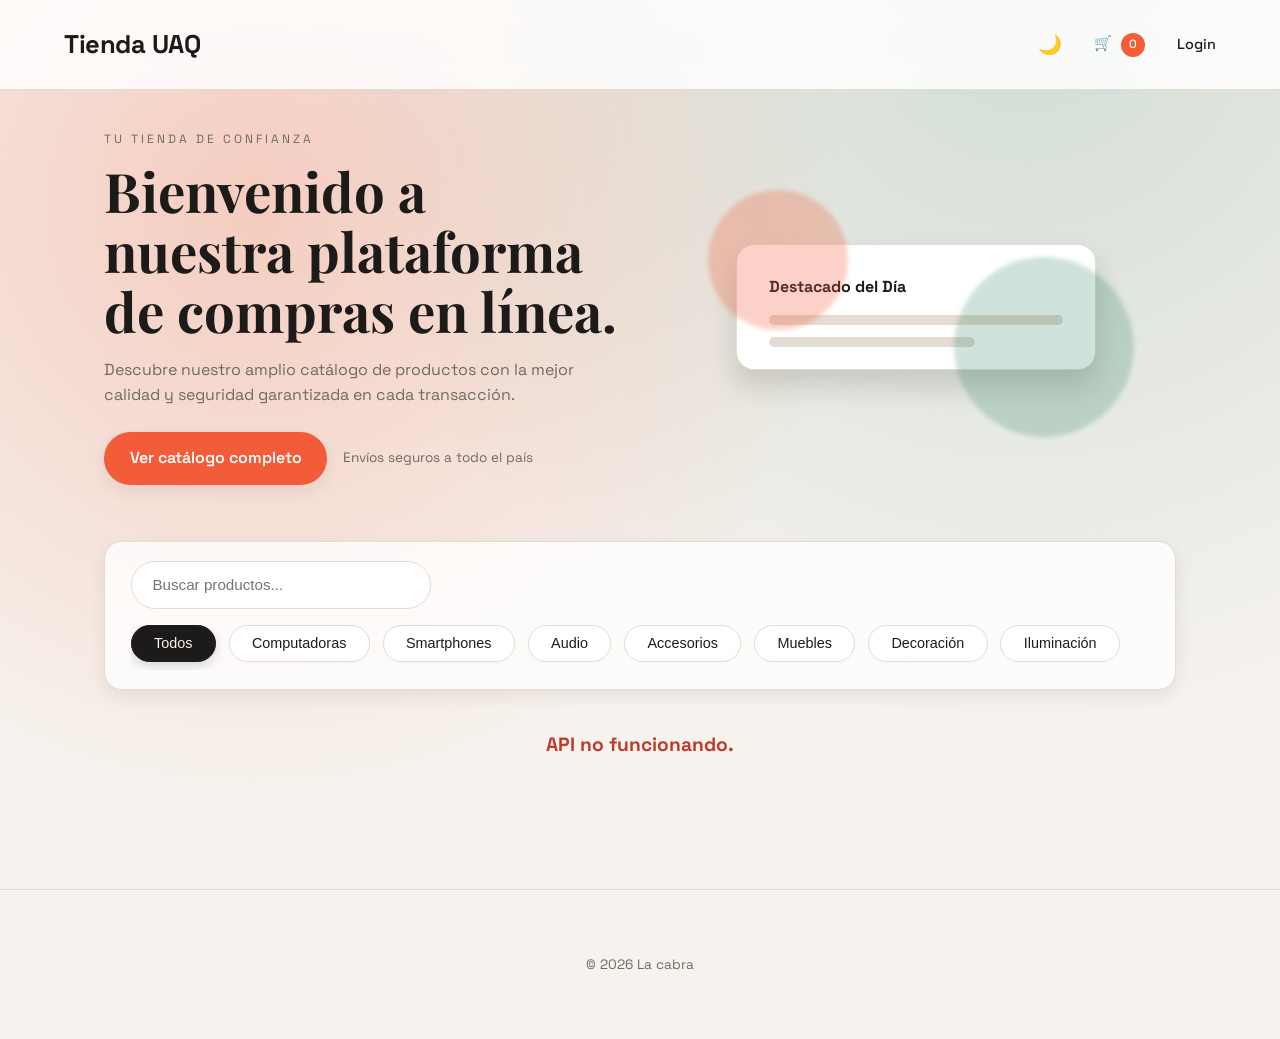
==== index.html @ 68d44f16 "first commit" ====
<!DOCTYPE html>
<html lang="es">
<head>
    <meta charset="UTF-8">
    <meta name="viewport" content="width=device-width, initial-scale=1.0">
    <title>E-Commerce UAQ | Tienda en Línea</title>
    <link rel="icon" href="data:image/svg+xml,<svg xmlns=%22http://www.w3.org/2000/svg%22 viewBox=%220 0 100 100%22><text y=%22.9em%22 font-size=%2290%22>🛍️</text></svg>">
    <link rel="stylesheet" href="styles.css">
</head>
<body>
    <header>
        <a href="index.html" class="logo">Tienda UAQ</a>
        <div class="nav-links">
            <button id="theme-toggle" class="icon-btn">🌙</button>
            <a href="cart.html">🛒 <span id="cart-count">0</span></a>
            <div id="user-chip" class="user-chip hidden">
                <span id="user-avatar" class="user-avatar">U</span>
                <span id="user-name" class="user-name">Usuario</span>
            </div>
            <a id="login-btn" href="#">Login</a>
            <a id="logout-btn" href="#" class="hidden">Logout</a>
        </div>
    </header>

    <main>
        <section class="hero">
            <div class="hero-content">
                <p class="eyebrow">Tu tienda de confianza</p>
                <h1>Bienvenido a nuestra plataforma de compras en línea.</h1>
                <p class="hero-subtitle">Descubre nuestro amplio catálogo de productos con la mejor calidad y seguridad garantizada en cada transacción.</p>
                <div class="hero-actions">
                    <a href="#product-grid" class="btn-primary">Ver catálogo completo</a>
                    <span class="hero-note">Envíos seguros a todo el país</span>
                </div>
            </div>
            <div class="hero-art">
                <div class="hero-card" id="featured-card" style="cursor: pointer; padding-bottom: 10px; height: auto;">
                    <div class="hero-card-title">Destacado del Día</div>
                    <div id="featured-content">
                        <!-- Placeholder mientras carga -->
                        <div class="hero-card-line"></div>
                        <div class="hero-card-line short"></div>
                    </div>
                </div>
                <div class="blob blob-1"></div>
                <div class="blob blob-2"></div>
            </div>
        </section>

        <section class="controls-section">
            <input type="text" id="search-bar" placeholder="Buscar productos...">
            <div id="category-filters" class="filters">
                <button class="filter-btn active" data-category="Todos">Todos</button>
                <button class="filter-btn" data-category="Computadoras">Computadoras</button>
                <button class="filter-btn" data-category="Smartphones">Smartphones</button>
                <button class="filter-btn" data-category="Audio">Audio</button>
                <button class="filter-btn" data-category="Accesorios">Accesorios</button>
                <button class="filter-btn" data-category="Muebles">Muebles</button>
                <button class="filter-btn" data-category="Decoración">Decoración</button>
                <button class="filter-btn" data-category="Iluminación">Iluminación</button>
            </div>
        </section>

        <div id="product-grid" class="product-grid">
            <!-- Productos generados por app.js -->
        </div>
    </main>

    <!-- Modal de Vista Rápida -->
    <div id="quick-view-modal" class="modal hidden">
        <div class="modal-content">
            <button id="close-modal" class="close-modal">&times;</button>
            <img id="modal-img" src="" alt="" class="modal-img">
            <div class="modal-body">
                <h2 id="modal-title">Título</h2>
                <p id="modal-price" class="price">$0</p>
                <p id="modal-desc">Descripción detallada.</p>
                <button id="modal-add-btn">Añadir al Carrito</button>
            </div>
        </div>
    </div>

    <!-- Contenedor para Notificaciones Toast -->
    <div id="toast-container"></div>

    <footer>
        <p>&copy; 2026 La cabra </p>
    </footer>

    <script type="module" src="app.js"></script>
</body>
</html>
---- styles.css ----
@import url('https://fonts.googleapis.com/css2?family=Playfair+Display:wght@500;700&family=Space+Grotesk:wght@400;500;600;700&display=swap');

:root {
    --primary: #1d1b19;
    --accent: #f25c38;
    --accent-strong: #d64a28;
    --bg: #f6f2ed;
    --card-bg: #ffffff;
    --text-muted: #6f6a62;
    --border: #e4dbd3;
    --shadow: 0 6px 16px rgba(34, 28, 23, 0.08);
    --hover-shadow: 0 16px 28px rgba(34, 28, 23, 0.16);
    --hero-grad: radial-gradient(circle at 20% 20%, rgba(242, 92, 56, 0.25), transparent 45%),
        radial-gradient(circle at 80% 0%, rgba(42, 126, 102, 0.18), transparent 50%);
}

[data-theme="dark"] {
    --primary: #f6f1eb;
    --accent: #f79c7c;
    --accent-strong: #f26f4f;
    --bg: #12100f;
    --card-bg: #1b1917;
    --text-muted: #b5afa6;
    --border: #2b2622;
    --shadow: 0 10px 24px rgba(0,0,0,0.35);
    --hover-shadow: 0 18px 34px rgba(0,0,0,0.5);
    --hero-grad: radial-gradient(circle at 20% 20%, rgba(242, 92, 56, 0.22), transparent 45%),
        radial-gradient(circle at 80% 0%, rgba(42, 126, 102, 0.2), transparent 50%);
}

* { margin: 0; padding: 0; box-sizing: border-box; transition: background-color 0.3s, color 0.3s; }

body {
    font-family: 'Space Grotesk', system-ui, sans-serif;
    background-color: var(--bg);
    background-image: var(--hero-grad);
    color: var(--primary);
    line-height: 1.6;
}

header {
    background: rgba(255, 255, 255, 0.85);
    padding: 1.5rem 5%;
    border-bottom: 1px solid var(--border);
    display: flex;
    justify-content: space-between;
    align-items: center;
    position: sticky;
    top: 0;
    z-index: 100;
    backdrop-filter: blur(12px);
}

[data-theme="dark"] header {
    background: rgba(27, 25, 23, 0.9);
}

.logo { font-size: 1.6rem; font-weight: 700; letter-spacing: -0.5px; text-decoration: none; color: var(--primary); }

.nav-links { display: flex; align-items: center; gap: 2rem; }
.nav-links a { text-decoration: none; color: var(--primary); font-weight: 500; font-size: 0.9rem; }

.user-chip {
    display: flex;
    align-items: center;
    gap: 0.6rem;
    padding: 0.35rem 0.75rem;
    border-radius: 999px;
    background: var(--card-bg);
    border: 1px solid var(--border);
    box-shadow: var(--shadow);
    font-size: 0.85rem;
}

.user-avatar {
    width: 28px;
    height: 28px;
    border-radius: 50%;
    background: var(--accent);
    color: #fff;
    display: grid;
    place-items: center;
    font-weight: 700;
    font-size: 0.8rem;
}

.user-name {
    font-weight: 600;
}

.icon-btn {
    background: none; border: none; font-size: 1.2rem; cursor: pointer; color: var(--primary);
}

#cart-count {
    background: var(--accent); color: white; padding: 2px 8px; border-radius: 20px; font-size: 0.75rem; margin-left: 5px;
    display: inline-block;
}
@keyframes bounce {
    0%, 100% { transform: scale(1); }
    50% { transform: scale(1.3); }
}
.bounce { animation: bounce 0.3s ease; }

main { max-width: 1200px; margin: 2.5rem auto 4rem; padding: 0 5%; }

/* Hero */
.hero {
    display: grid;
    grid-template-columns: repeat(auto-fit, minmax(260px, 1fr));
    gap: 2rem;
    align-items: center;
    margin-bottom: 3.5rem;
}
.hero-content h1 {
    font-family: 'Playfair Display', serif;
    font-size: clamp(2.2rem, 2.6vw + 1.6rem, 3.4rem);
    line-height: 1.1;
    margin-bottom: 1rem;
}
.eyebrow {
    text-transform: uppercase;
    letter-spacing: 3px;
    font-size: 0.75rem;
    color: var(--text-muted);
    margin-bottom: 0.75rem;
}
.hero-subtitle {
    max-width: 520px;
    color: var(--text-muted);
    font-size: 1rem;
    margin-bottom: 1.5rem;
}
.hero-actions {
    display: flex;
    align-items: center;
    gap: 1rem;
    flex-wrap: wrap;
}
.btn-primary {
    background: var(--accent);
    color: #fff;
    padding: 0.85rem 1.6rem;
    border-radius: 999px;
    text-decoration: none;
    font-weight: 600;
    box-shadow: var(--shadow);
}
.btn-primary:hover { background: var(--accent-strong); }
.hero-note { font-size: 0.85rem; color: var(--text-muted); }

.hero-art {
    position: relative;
    min-height: 260px;
    display: grid;
    place-items: center;
}
.hero-card {
    background: var(--card-bg);
    border: 1px solid var(--border);
    border-radius: 18px;
    padding: 1.8rem 2rem;
    width: min(360px, 90%);
    box-shadow: var(--hover-shadow);
}
.hero-card-title { font-weight: 700; margin-bottom: 1rem; }
.hero-card-line {
    height: 10px;
    background: var(--border);
    border-radius: 999px;
    margin-bottom: 0.75rem;
}
.hero-card-line.short { width: 70%; }
.blob {
    position: absolute;
    border-radius: 50%;
    filter: blur(2px);
    opacity: 0.8;
}
.blob-1 {
    width: 140px;
    height: 140px;
    background: rgba(242, 92, 56, 0.35);
    top: 5%;
    left: 10%;
}
.blob-2 {
    width: 180px;
    height: 180px;
    background: rgba(42, 126, 102, 0.28);
    bottom: 0;
    right: 8%;
}

/* Buscador y Filtros */
.controls-section {
    display: flex; justify-content: space-between; align-items: center; margin-bottom: 2.5rem; flex-wrap: wrap; gap: 1rem;
    padding: 1.2rem 1.6rem;
    background: rgba(255, 255, 255, 0.8);
    border-radius: 18px;
    border: 1px solid var(--border);
    box-shadow: var(--shadow);
}

#search-bar {
    padding: 0.9rem 1.3rem; border: 1px solid var(--border); border-radius: 25px; background: var(--card-bg);
    color: var(--primary); width: 300px; font-size: 0.95rem; outline: none;
}
#search-bar:focus { border-color: var(--accent); }

.filters { 
    display: flex; gap: 0.8rem; overflow-x: auto; padding-bottom: 0.5rem; scrollbar-width: none;
}
.filters::-webkit-scrollbar { display: none; }
.filter-btn {
    white-space: nowrap; padding: 0.6rem 1.4rem; border: 1px solid var(--border); border-radius: 25px; background: var(--card-bg);
    color: var(--primary); cursor: pointer; font-size: 0.9rem; font-weight: 500; transition: all 0.3s ease;
    box-shadow: 0 2px 5px rgba(0,0,0,0.02);
}
.filter-btn:hover { transform: translateY(-2px); box-shadow: 0 4px 10px rgba(0,0,0,0.08); border-color: var(--primary); }
.filter-btn.active { background: var(--primary); color: var(--bg); border-color: var(--primary); box-shadow: 0 4px 12px rgba(0,0,0,0.15); }

/* Productos */
.product-grid { display: grid; grid-template-columns: repeat(auto-fill, minmax(280px, 1fr)); gap: 2.5rem; }

.product-card {
    background: var(--card-bg); border-radius: 16px; overflow: hidden; box-shadow: var(--shadow);
    transition: transform 0.3s ease, box-shadow 0.3s ease; border: 1px solid var(--border);
}
.product-card:hover { transform: translateY(-5px); box-shadow: var(--hover-shadow); }

.product-image {
    height: 300px; background-size: cover; background-position: center; position: relative; cursor: pointer;
}
.quick-view-overlay {
    position: absolute; inset: 0; background: rgba(0,0,0,0.4); display: flex; align-items: center; justify-content: center;
    opacity: 0; transition: opacity 0.3s;
}
.quick-view-overlay span {
    background: white; color: black; padding: 0.8rem 1.5rem; border-radius: 25px; font-size: 0.85rem; font-weight: 600;
}
.product-image:hover .quick-view-overlay { opacity: 1; }

.product-info { padding: 1.5rem; }
.category { font-size: 0.75rem; text-transform: uppercase; letter-spacing: 1px; color: var(--text-muted); margin-bottom: 0.5rem; }
.product-info h3 { font-size: 1.1rem; margin-bottom: 1rem; font-weight: 600; }
.price { font-size: 1.1rem; font-weight: 700; color: var(--accent); }

.add-btn-small {
    background: var(--primary); color: var(--bg); border: none; width: 36px; height: 36px; border-radius: 50%;
    font-size: 1.2rem; cursor: pointer; display: flex; align-items: center; justify-content: center;
    transition: all 0.3s;
}
.add-btn-small:hover:not([disabled]) { background: var(--accent); transform: scale(1.1); }
.add-btn-small[disabled] { background: var(--border); color: var(--text-muted); cursor: not-allowed; }

/* Modal y Boton Disabled */
.btn-disabled { background: var(--border) !important; color: var(--text-muted) !important; cursor: not-allowed !important; }

/* Stock Badge y Estilos */
.out-of-stock-card { opacity: 0.7; filter: grayscale(40%); }
.out-of-stock-badge {
    position: absolute; top: 1rem; left: 1rem; background: #e74c3c; color: white;
    padding: 0.3rem 0.8rem; border-radius: 12px; font-size: 0.75rem; font-weight: bold;
    z-index: 10;
}
.stock-text { font-size: 0.8rem; color: #27ae60; font-weight: 600; margin-bottom: 0.2rem; }
.stock-text.stock-empty { color: #e74c3c; }

/* Toasts */
#toast-container { position: fixed; bottom: 2rem; right: 2rem; z-index: 1000; display: flex; flex-direction: column; gap: 0.5rem; }
.toast {
    background: var(--primary); color: var(--bg); padding: 1rem 1.5rem; border-radius: 8px; box-shadow: 0 4px 12px rgba(0,0,0,0.15);
    font-size: 0.9rem; font-weight: 500; animation: slideIn 0.3s ease forwards;
}
.toast.fade-out { animation: slideOut 0.3s ease forwards; }

@keyframes slideIn { from { transform: translateX(100%); opacity: 0; } to { transform: translateX(0); opacity: 1; } }
@keyframes slideOut { from { transform: translateX(0); opacity: 1; } to { transform: translateX(100%); opacity: 0; } }

/* Modal Quick View */
.modal {
    position: fixed; inset: 0; background: rgba(0,0,0,0.6); backdrop-filter: blur(4px);
    display: flex; align-items: center; justify-content: center; z-index: 2000;
}
.modal.hidden { display: none; }
.hidden { display: none !important; }
.modal-content {
    background: var(--card-bg); width: 90%; max-width: 800px; border-radius: 18px; overflow: hidden;
    display: grid; grid-template-columns: 1fr 1fr; position: relative; box-shadow: 0 20px 40px rgba(0,0,0,0.2);
}
.modal-img { width: 100%; height: 100%; object-fit: cover; min-height: 400px; }
.modal-body { padding: 3rem 2rem; display: flex; flex-direction: column; justify-content: center; }
.close-modal { position: absolute; top: 1rem; right: 1.5rem; background: none; border: none; font-size: 2rem; color: var(--text-muted); cursor: pointer; }
.modal-body h2 { font-size: 2rem; margin-bottom: 1rem; }
.modal-body .price { font-size: 1.5rem; margin-bottom: 1.5rem; }

/* User Chip & Nav */
.user-chip {
    display: inline-flex; align-items: center; gap: 8px; background: var(--border); 
    padding: 4px 12px 4px 4px; border-radius: 20px;
}
.user-avatar {
    width: 24px; height: 24px; background: var(--accent); color: white;
    border-radius: 50%; display: flex; align-items: center; justify-content: center;
    font-size: 0.8rem; font-weight: bold;
}
.user-name { font-size: 0.9rem; font-weight: 500; }
.modal-body p { color: var(--text-muted); margin-bottom: 2rem; line-height: 1.8; }
.modal-body button {
    background: var(--primary); color: var(--bg); padding: 1rem; border: none; border-radius: 8px;
    font-size: 1rem; font-weight: 600; cursor: pointer; transition: background 0.3s;
}
.modal-body button:hover { background: var(--accent); }

/* Modal Compra Exitosa */
.success-modal-content {
    display: flex;
    flex-direction: column;
    align-items: center;
    justify-content: center;
    padding: 4rem 2rem;
    text-align: center;
    max-width: 500px;
    grid-template-columns: 1fr; /* Quita las 2 columnas del modal original */
}

.success-icon {
    background: #27ae60;
    color: white;
    font-size: 4rem;
    width: 90px;
    height: 90px;
    display: flex;
    align-items: center;
    justify-content: center;
    border-radius: 50%;
    margin-bottom: 1.5rem;
    box-shadow: 0 10px 25px rgba(39, 174, 96, 0.35);
    animation: bounce 0.6s ease;
}

.success-modal-content h2 { margin-bottom: 0.5rem; font-size: 2.2rem; }
.success-modal-content p { color: var(--text-muted); font-size: 1.1rem; }
.success-modal-content .order-id { font-weight: bold; margin-top: 1rem; font-size: 1.25rem; color: var(--primary); }

@media (max-width: 900px) {
    .hero { margin-bottom: 3rem; }
    .hero-art { order: -1; }
}

@media (max-width: 768px) {
    header { padding: 1.1rem 5%; }
    .controls-section { padding: 1rem; }
    #search-bar { width: 100%; }
    .modal-content { grid-template-columns: 1fr; }
    .modal-img { height: 250px; min-height: auto; }
}

/* Carrito Page */
.cart-hero {
    background: rgba(255, 255, 255, 0.85);
    border: 1px solid var(--border);
    border-radius: 20px;
    padding: 2rem 2.2rem;
    box-shadow: var(--shadow);
    margin-bottom: 2.5rem;
}
[data-theme="dark"] .cart-hero { background: rgba(27, 25, 23, 0.9); }
.cart-title {
    font-family: 'Playfair Display', serif;
    font-size: clamp(2rem, 2vw + 1.5rem, 2.6rem);
    margin-bottom: 0.5rem;
}
.cart-subtitle { color: var(--text-muted); max-width: 520px; }

.cart-item { display: flex; align-items: center; padding: 2rem 0; border-bottom: 1px solid var(--border); }
.cart-item img { width: 100px; height: 100px; object-fit: cover; border-radius: 8px; margin-right: 2rem; }
.item-details { flex-grow: 1; }
.remove-btn { background: none; border: none; font-size: 1.5rem; cursor: pointer; color: var(--text-muted); }
.remove-btn:hover { color: #ff4444; }

.quantity-controls {
    display: inline-flex;
    align-items: center;
    gap: 0.8rem;
    background: var(--card-bg);
    border: 1px solid var(--border);
    border-radius: 20px;
    padding: 0.3rem 0.8rem;
    margin-top: 0.5rem;
}
.decrease-btn, .increase-btn {
    background: none;
    border: none;
    font-size: 1.2rem;
    color: var(--primary);
    cursor: pointer;
    display: flex;
    align-items: center;
    justify-content: center;
    width: 24px;
    height: 24px;
    border-radius: 50%;
    transition: background-color 0.2s;
}
.decrease-btn:hover, .increase-btn:hover {
    background-color: var(--border);
}

.cart-summary { margin-top: 3rem; text-align: right; font-size: 1.5rem; font-weight: 700; }
.cart-summary button { background: var(--primary); color: var(--bg); border: none; padding: 1rem 3rem; border-radius: 8px; margin-top: 1.5rem; cursor: pointer; font-weight: 600;}

[data-theme="dark"] .cart-item {
    background: rgba(27, 25, 23, 0.6);
    border-radius: 14px;
    padding: 1.6rem;
    margin-bottom: 1.2rem;
    border: 1px solid var(--border);
}
[data-theme="dark"] #cart-container { display: grid; gap: 1.2rem; }
[data-theme="dark"] .cart-summary {
    background: rgba(27, 25, 23, 0.9);
    border: 1px solid var(--border);
    border-radius: 16px;
    padding: 2rem;
    box-shadow: var(--shadow);
}
[data-theme="dark"] .cart-summary button { background: var(--accent); color: #fff; }

footer { padding: 4rem 5%; text-align: center; border-top: 1px solid var(--border); margin-top: 8rem; font-size: 0.85rem; color: var(--text-muted); }
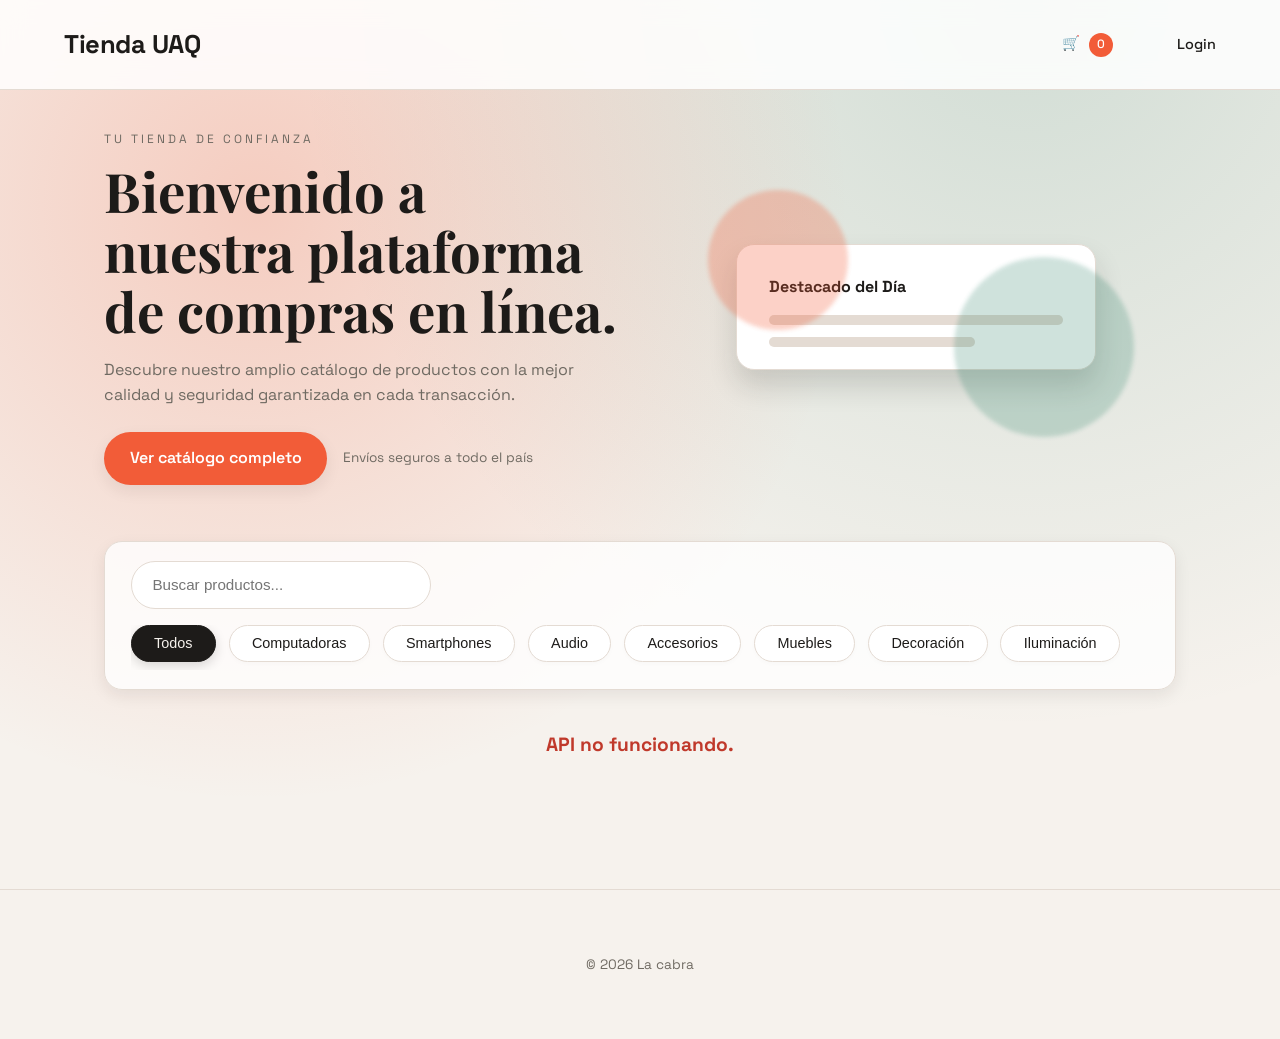
==== commit db7dc13f: "feat: implementar grid de 4 columnas y menu desplegable de usuario" ====
--- a/index.html
+++ b/index.html
@@ -4,21 +4,32 @@
     <meta charset="UTF-8">
     <meta name="viewport" content="width=device-width, initial-scale=1.0">
     <title>E-Commerce UAQ | Tienda en Línea</title>
-    <link rel="icon" href="data:image/svg+xml,<svg xmlns=%22http://www.w3.org/2000/svg%22 viewBox=%220 0 100 100%22><text y=%22.9em%22 font-size=%2290%22>🛍️</text></svg>">
+    <!-- <link rel="icon" href="data:image/svg+xml,<svg xmlns=%22http://www.w3.org/2000/svg%22 viewBox=%220 0 100 100%22><text y=%22.9em%22 font-size=%2290%22>🛍️</text></svg>"> -->
     <link rel="stylesheet" href="styles.css">
 </head>
 <body>
     <header>
         <a href="index.html" class="logo">Tienda UAQ</a>
         <div class="nav-links">
-            <button id="theme-toggle" class="icon-btn">🌙</button>
             <a href="cart.html">🛒 <span id="cart-count">0</span></a>
-            <div id="user-chip" class="user-chip hidden">
-                <span id="user-avatar" class="user-avatar">U</span>
-                <span id="user-name" class="user-name">Usuario</span>
+            <div class="user-menu-container">
+                <div id="user-chip" class="user-chip hidden" style="cursor: pointer;">
+                    <span id="user-avatar" class="user-avatar">U</span>
+                    <span id="user-name" class="user-name">Usuario</span>
+                </div>
+                <!-- Menú desplegable -->
+                <div id="user-dropdown" class="user-dropdown hidden">
+                    <div class="dropdown-info">
+                        <p id="dropdown-name" class="dropdown-name">Usuario</p>
+                        <p id="dropdown-email" class="dropdown-email">usuario@correo.com</p>
+                    </div>
+                    <div class="dropdown-actions">
+                        <button id="theme-toggle" class="dropdown-btn">⚙️ Config: Cambiar Tema</button>
+                        <button id="logout-btn" class="dropdown-btn logout-btn">🚪 Cerrar Sesión</button>
+                    </div>
+                </div>
             </div>
             <a id="login-btn" href="#">Login</a>
-            <a id="logout-btn" href="#" class="hidden">Logout</a>
         </div>
     </header>
 
--- a/styles.css
+++ b/styles.css
@@ -221,7 +221,7 @@
 .filter-btn.active { background: var(--primary); color: var(--bg); border-color: var(--primary); box-shadow: 0 4px 12px rgba(0,0,0,0.15); }
 
 /* Productos */
-.product-grid { display: grid; grid-template-columns: repeat(auto-fill, minmax(280px, 1fr)); gap: 2.5rem; }
+.product-grid { display: grid; grid-template-columns: repeat(auto-fill, minmax(240px, 1fr)); gap: 2.5rem; }
 
 .product-card {
     background: var(--card-bg); border-radius: 16px; overflow: hidden; box-shadow: var(--shadow);
@@ -429,3 +429,83 @@
 [data-theme="dark"] .cart-summary button { background: var(--accent); color: #fff; }
 
 footer { padding: 4rem 5%; text-align: center; border-top: 1px solid var(--border); margin-top: 8rem; font-size: 0.85rem; color: var(--text-muted); }
+/* User Dropdown Menu Styles */
+.user-menu-container {
+    position: relative;
+    display: inline-block;
+}
+
+.user-dropdown {
+    position: absolute;
+    top: 120%;
+    right: 0;
+    min-width: 220px;
+    background: var(--card-bg);
+    border: 1px solid var(--border);
+    border-radius: 12px;
+    box-shadow: var(--shadow);
+    padding: 1rem;
+    z-index: 200;
+    display: flex;
+    flex-direction: column;
+    gap: 0.8rem;
+    opacity: 1;
+    transform: translateY(0);
+    transition: opacity 0.2s, transform 0.2s;
+}
+
+.user-dropdown.hidden {
+    opacity: 0;
+    transform: translateY(-10px);
+    pointer-events: none;
+    visibility: hidden;
+}
+
+.dropdown-info {
+    border-bottom: 1px solid var(--border);
+    padding-bottom: 0.8rem;
+    margin-bottom: 0.2rem;
+}
+
+.dropdown-name {
+    font-weight: 700;
+    font-size: 1rem;
+    color: var(--primary);
+    margin-bottom: 0.2rem;
+}
+
+.dropdown-email {
+    font-size: 0.8rem;
+    color: var(--text-muted);
+    word-break: break-all;
+}
+
+.dropdown-actions {
+    display: flex;
+    flex-direction: column;
+    gap: 0.5rem;
+}
+
+.dropdown-btn {
+    background: none;
+    border: none;
+    text-align: left;
+    padding: 0.5rem;
+    font-size: 0.9rem;
+    font-family: inherit;
+    color: var(--primary);
+    cursor: pointer;
+    border-radius: 6px;
+    transition: background 0.2s;
+}
+
+.dropdown-btn:hover {
+    background: var(--bg);
+}
+
+.dropdown-btn.logout-btn {
+    color: #DF3312;
+}
+.dropdown-btn.logout-btn:hover {
+    background: rgba(223, 51, 18, 0.1);
+}
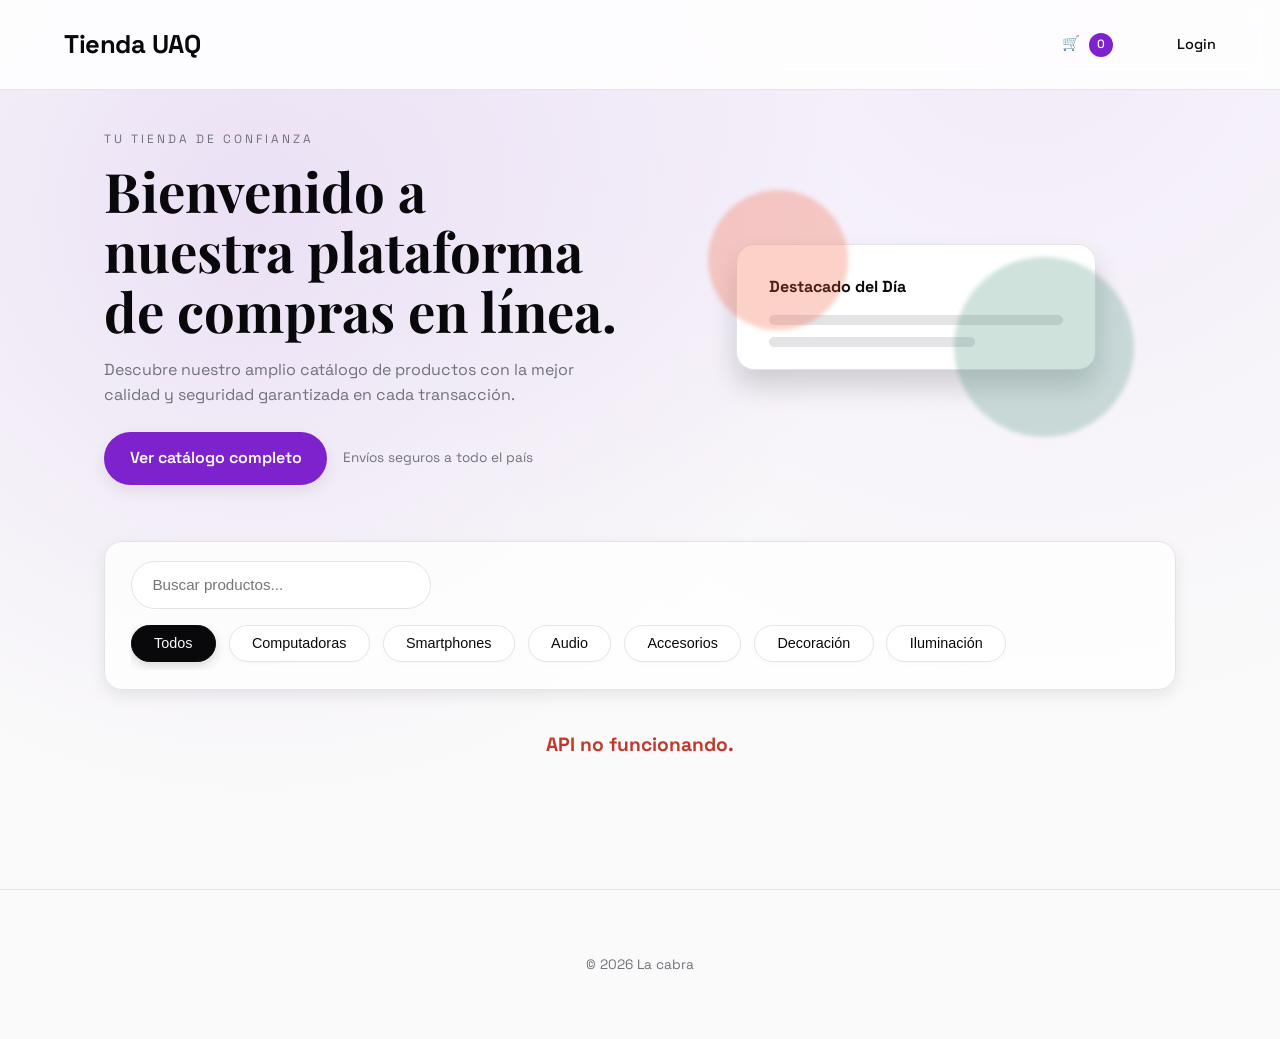
==== commit 0665b2f9: "Mejora de calidad" ====
--- a/index.html
+++ b/index.html
@@ -66,7 +66,6 @@
                 <button class="filter-btn" data-category="Smartphones">Smartphones</button>
                 <button class="filter-btn" data-category="Audio">Audio</button>
                 <button class="filter-btn" data-category="Accesorios">Accesorios</button>
-                <button class="filter-btn" data-category="Muebles">Muebles</button>
                 <button class="filter-btn" data-category="Decoración">Decoración</button>
                 <button class="filter-btn" data-category="Iluminación">Iluminación</button>
             </div>
@@ -76,20 +75,6 @@
             <!-- Productos generados por app.js -->
         </div>
     </main>
-
-    <!-- Modal de Vista Rápida -->
-    <div id="quick-view-modal" class="modal hidden">
-        <div class="modal-content">
-            <button id="close-modal" class="close-modal">&times;</button>
-            <img id="modal-img" src="" alt="" class="modal-img">
-            <div class="modal-body">
-                <h2 id="modal-title">Título</h2>
-                <p id="modal-price" class="price">$0</p>
-                <p id="modal-desc">Descripción detallada.</p>
-                <button id="modal-add-btn">Añadir al Carrito</button>
-            </div>
-        </div>
-    </div>
 
     <!-- Contenedor para Notificaciones Toast -->
     <div id="toast-container"></div>
--- a/styles.css
+++ b/styles.css
@@ -1,31 +1,31 @@
 @import url('https://fonts.googleapis.com/css2?family=Playfair+Display:wght@500;700&family=Space+Grotesk:wght@400;500;600;700&display=swap');
 
 :root {
-    --primary: #1d1b19;
-    --accent: #f25c38;
-    --accent-strong: #d64a28;
-    --bg: #f6f2ed;
+    --primary: #09090b;
+    --accent: #7e22ce;
+    --accent-strong: #6b21a8;
+    --bg: #fafafa;
     --card-bg: #ffffff;
-    --text-muted: #6f6a62;
-    --border: #e4dbd3;
-    --shadow: 0 6px 16px rgba(34, 28, 23, 0.08);
-    --hover-shadow: 0 16px 28px rgba(34, 28, 23, 0.16);
-    --hero-grad: radial-gradient(circle at 20% 20%, rgba(242, 92, 56, 0.25), transparent 45%),
-        radial-gradient(circle at 80% 0%, rgba(42, 126, 102, 0.18), transparent 50%);
+    --text-muted: #71717a;
+    --border: #e4e4e7;
+    --shadow: 0 6px 16px rgba(9, 9, 11, 0.08);
+    --hover-shadow: 0 16px 28px rgba(9, 9, 11, 0.16);
+    --hero-grad: radial-gradient(circle at 20% 20%, rgba(126, 34, 206, 0.12), transparent 45%),
+        radial-gradient(circle at 80% 0%, rgba(147, 51, 234, 0.08), transparent 50%);
 }
 
 [data-theme="dark"] {
-    --primary: #f6f1eb;
-    --accent: #f79c7c;
-    --accent-strong: #f26f4f;
-    --bg: #12100f;
-    --card-bg: #1b1917;
-    --text-muted: #b5afa6;
-    --border: #2b2622;
-    --shadow: 0 10px 24px rgba(0,0,0,0.35);
-    --hover-shadow: 0 18px 34px rgba(0,0,0,0.5);
-    --hero-grad: radial-gradient(circle at 20% 20%, rgba(242, 92, 56, 0.22), transparent 45%),
-        radial-gradient(circle at 80% 0%, rgba(42, 126, 102, 0.2), transparent 50%);
+    --primary: #fafafa;
+    --accent: #9333ea;
+    --accent-strong: #a855f7;
+    --bg: #09090b;
+    --card-bg: #18181b;
+    --text-muted: #a1a1aa;
+    --border: #27272a;
+    --shadow: 0 10px 24px rgba(0,0,0,0.4);
+    --hover-shadow: 0 18px 34px rgba(0,0,0,0.6);
+    --hero-grad: radial-gradient(circle at 20% 20%, rgba(147, 51, 234, 0.2), transparent 45%),
+        radial-gradient(circle at 80% 0%, rgba(168, 85, 247, 0.15), transparent 50%);
 }
 
 * { margin: 0; padding: 0; box-sizing: border-box; transition: background-color 0.3s, color 0.3s; }
@@ -221,7 +221,7 @@
 .filter-btn.active { background: var(--primary); color: var(--bg); border-color: var(--primary); box-shadow: 0 4px 12px rgba(0,0,0,0.15); }
 
 /* Productos */
-.product-grid { display: grid; grid-template-columns: repeat(auto-fill, minmax(240px, 1fr)); gap: 2.5rem; }
+.product-grid { display: grid; grid-template-columns: repeat(auto-fill, minmax(200px, 1fr)); gap: 1.5rem; }
 
 .product-card {
     background: var(--card-bg); border-radius: 16px; overflow: hidden; box-shadow: var(--shadow);
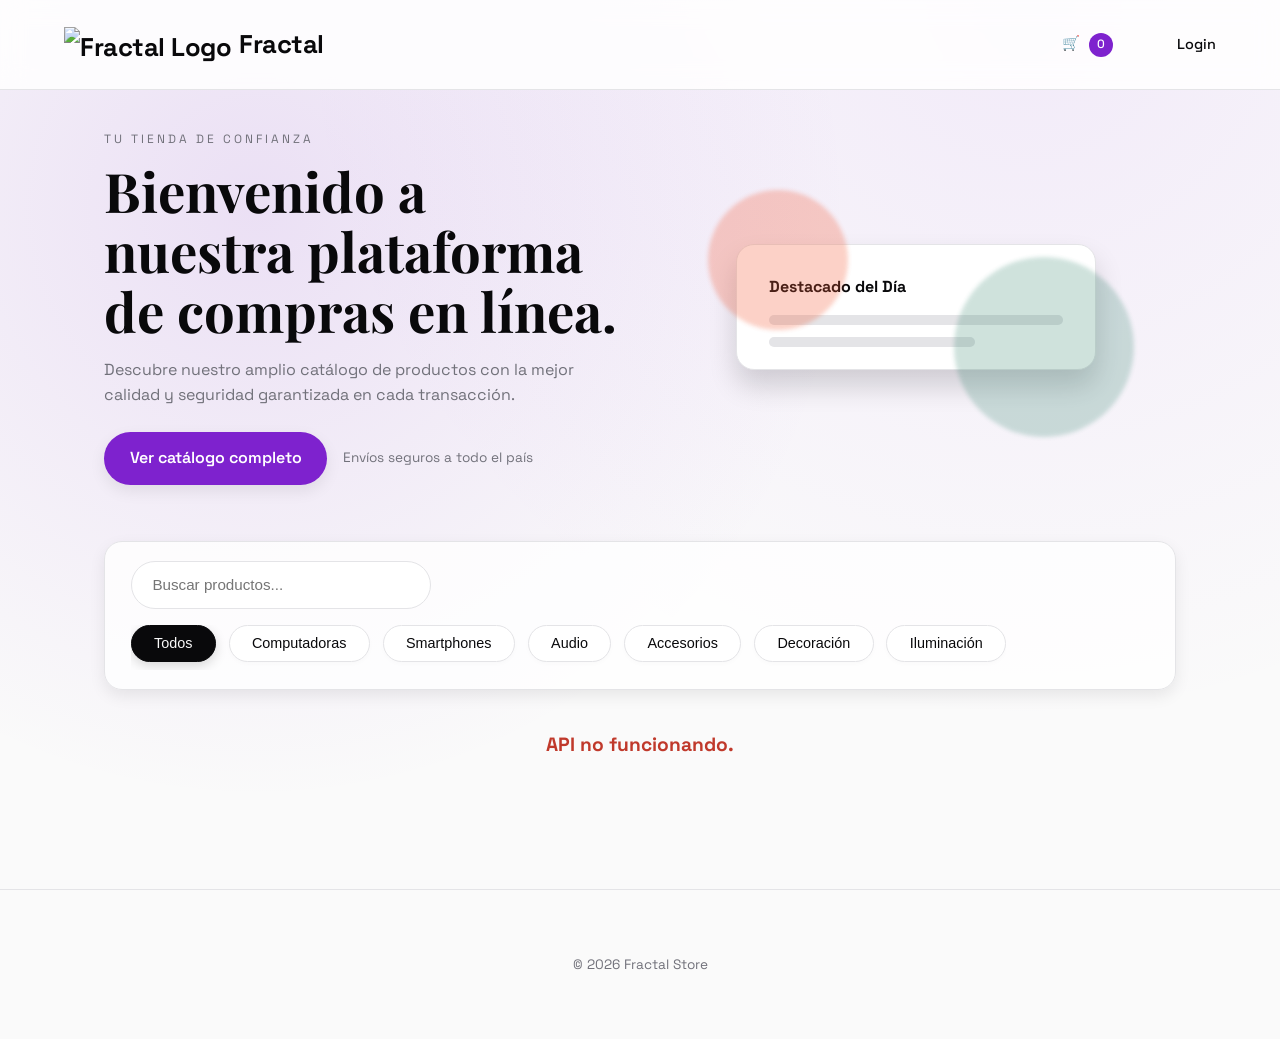
==== commit 74f3e2a5: "mejoras de calidad de vida" ====
--- a/index.html
+++ b/index.html
@@ -3,13 +3,16 @@
 <head>
     <meta charset="UTF-8">
     <meta name="viewport" content="width=device-width, initial-scale=1.0">
-    <title>E-Commerce UAQ | Tienda en Línea</title>
-    <!-- <link rel="icon" href="data:image/svg+xml,<svg xmlns=%22http://www.w3.org/2000/svg%22 viewBox=%220 0 100 100%22><text y=%22.9em%22 font-size=%2290%22>🛍️</text></svg>"> -->
+    <title>Fractal Store | Tienda en Línea</title>
+    <link rel="icon" href="https://e-commerce-e2.s3.us-east-1.amazonaws.com/incono_web.ico" type="image/x-icon">
     <link rel="stylesheet" href="styles.css">
 </head>
 <body>
     <header>
-        <a href="index.html" class="logo">Tienda UAQ</a>
+        <a href="index.html" class="logo" style="display: flex; align-items: center; gap: 8px;">
+            <img src="https://e-commerce-e2.s3.us-east-1.amazonaws.com/logo.png" alt="Fractal Logo" style="height: 35px; width: auto; object-fit: contain;">
+            Fractal
+        </a>
         <div class="nav-links">
             <a href="cart.html">🛒 <span id="cart-count">0</span></a>
             <div class="user-menu-container">
@@ -24,6 +27,7 @@
                         <p id="dropdown-email" class="dropdown-email">usuario@correo.com</p>
                     </div>
                     <div class="dropdown-actions">
+                        <button id="orders-btn" class="dropdown-btn" onclick="window.location.href='pedidos.html'">📦 Mis Pedidos</button>
                         <button id="theme-toggle" class="dropdown-btn">⚙️ Config: Cambiar Tema</button>
                         <button id="logout-btn" class="dropdown-btn logout-btn">🚪 Cerrar Sesión</button>
                     </div>
@@ -80,7 +84,7 @@
     <div id="toast-container"></div>
 
     <footer>
-        <p>&copy; 2026 La cabra </p>
+        <p>&copy; 2026 Fractal Store</p>
     </footer>
 
     <script type="module" src="app.js"></script>
--- a/styles.css
+++ b/styles.css
@@ -230,7 +230,7 @@
 .product-card:hover { transform: translateY(-5px); box-shadow: var(--hover-shadow); }
 
 .product-image {
-    height: 300px; background-size: cover; background-position: center; position: relative; cursor: pointer;
+    height: 300px; background-size: contain; background-repeat: no-repeat; background-position: center; position: relative; cursor: pointer; background-color: #ffffff;
 }
 .quick-view-overlay {
     position: absolute; inset: 0; background: rgba(0,0,0,0.4); display: flex; align-items: center; justify-content: center;
@@ -289,7 +289,7 @@
     background: var(--card-bg); width: 90%; max-width: 800px; border-radius: 18px; overflow: hidden;
     display: grid; grid-template-columns: 1fr 1fr; position: relative; box-shadow: 0 20px 40px rgba(0,0,0,0.2);
 }
-.modal-img { width: 100%; height: 100%; object-fit: cover; min-height: 400px; }
+.modal-img { width: 100%; height: 100%; object-fit: contain; min-height: 400px; background-color: #fff; }
 .modal-body { padding: 3rem 2rem; display: flex; flex-direction: column; justify-content: center; }
 .close-modal { position: absolute; top: 1rem; right: 1.5rem; background: none; border: none; font-size: 2rem; color: var(--text-muted); cursor: pointer; }
 .modal-body h2 { font-size: 2rem; margin-bottom: 1rem; }
@@ -375,7 +375,7 @@
 .cart-subtitle { color: var(--text-muted); max-width: 520px; }
 
 .cart-item { display: flex; align-items: center; padding: 2rem 0; border-bottom: 1px solid var(--border); }
-.cart-item img { width: 100px; height: 100px; object-fit: cover; border-radius: 8px; margin-right: 2rem; }
+.cart-item img { width: 100px; height: 100px; object-fit: contain; border-radius: 8px; margin-right: 2rem; background-color: #fff; }
 .item-details { flex-grow: 1; }
 .remove-btn { background: none; border: none; font-size: 1.5rem; cursor: pointer; color: var(--text-muted); }
 .remove-btn:hover { color: #ff4444; }
